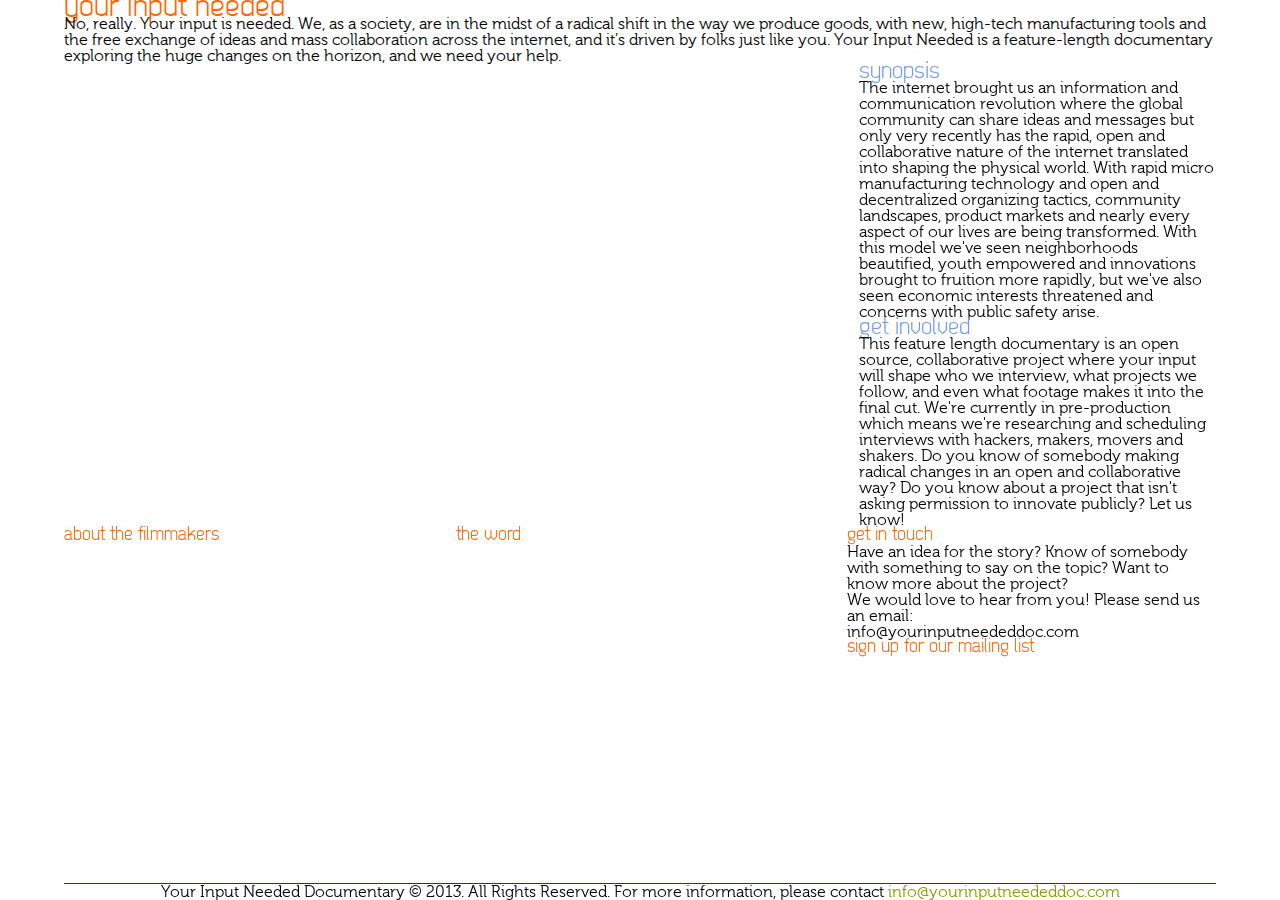
==== index.html @ 737058b0 "- initial commit, structured." ====
<html>
    <head>
        
        <title>Your Input Needed - Documentary Feature Film - The Story of Hackers, Makers, Movers and Shakers</title>
        
        <meta http-equiv="X-UA-Compatible" content="IE=edge" />
        <meta http-equiv="Content-Type" content="text/html; charset=UTF-8" />
        
        <link rel="icon" href="favicon.ico" type="image/x-icon" /> 
        <link rel="shortcut icon" href="favicon.ico" type="image/x-icon" /> 
        
        <link href="yin.css" rel="stylesheet" type="text/css" />
        <!--[if IE]>
            <link href="ie.css" rel="stylesheet" type="text/css" />
        <![endif]-->
        
        <!--[if IE 7]>
            
        <![endif]-->
        
        <!--[if lt IE 7]>
            <script>
                alert("Your web browser does not support features required to display this website. Please try browsing in either Firefox or Google Chrome (both are free)");
            </script>
            <style>
                body {
                    display: none;
                }
            </style>
            <meta http-equiv="REFRESH" content="0;url=http://www.mozilla.com/firefox/">
            </head>
        <![endif]-->
        
        <script src="js/jquery.js" type="text/javascript"></script>
        <script src="js/yin.js" type="text/javascript"></script>
        <script type="text/javascript">
            
        </script>
        
        <script type="text/javascript">
        
        </script>
            
    </head>

    <body>
        
        <div class="header">
            <!-- <img id="logo" src="graphics/logo.png" alt="Your Input Needed Logo" /> -->
            <h1>Your Input Needed</h1>
        </div>
        
        <div class="lead_in">
            No, really. Your input is needed. We, as a society, are in the midst of a radical shift in the way we produce goods,
            with new, high-tech manufacturing tools and the free exchange of ideas and mass collaboration across the internet,
            and it’s driven by folks just like you. Your Input Needed is a feature-length documentary exploring the huge changes
            on the horizon, and we need your help.
        </div>
        
        <div class="row col_container">
            <div class="two-thirds col">
                <iframe src="http://player.vimeo.com/video/64121184?title=0&amp;byline=0&amp;portrait=0&amp;color=ff9900" frameborder="0" webkitAllowFullScreen mozallowfullscreen allowFullScreen></iframe>
            </div>
            
            <div class="third col">
                <div class="synopsis">
                    <h2>Synopsis</h2>
                    <p>
                        The internet brought us an information and communication revolution where the global community can share
                        ideas and messages but only very recently has the rapid, open and collaborative nature of the internet
                        translated into shaping the physical world. With rapid micro manufacturing technology and open and
                        decentralized organizing tactics, community landscapes, product markets and nearly every aspect of our
                        lives are being transformed. With this model we've seen neighborhoods beautified, youth empowered and
                        innovations brought to fruition more rapidly, but we've also seen economic interests threatened and concerns
                        with public safety arise.  
                    </p>
                </div> <!-- end .synopsis -->
                
                <div class="get_involved">
                    <h2>Get Involved</h2>
                    <p>
                        This feature length documentary is an open source, collaborative project where your input will shape who we
                        interview, what projects we follow, and even what footage makes it into the final cut. We're currently in
                        pre-production which means we're researching and scheduling interviews with hackers, makers, movers and
                        shakers. Do you know of somebody making radical changes in an open and collaborative way? Do you know about
                        a project that isn't asking permission to innovate publicly? Let us know!
                    </p>
                </div> <!-- end .get_involved -->
            </div>
        </div> <!-- end .row -->
        
        <div class="row col_container">
            <div class="about col third">
                <h3>About the Filmmakers</h3>
                <p>
                    
                </p>
            </div> <!-- end .about -->
            
            <div class="word col third">
                <h3>The Word</h3>
                
            </div> <!-- end .word -->
            
            <div class="contact col third">
                <h3>Get in Touch</h3>
                <p>Have an idea for the story? Know of somebody with something to say on the topic? Want to know more about the project?</p>
                <p>
                    We would love to hear from you! Please send us an email:<br>
                    <a href="mailto:info@yourinputneededdoc.com?subject=My Input">info@yourinputneededdoc.com</a>
                </p>
                
                <h3>Sign Up for Our Mailing List</h3>
                
            </div> <!-- end .contact -->
        </div> <!-- end .row -->
        
        <div id="footer">
            Your Input Needed Documentary &copy; 2013. All Rights Reserved. For more information, please contact <a href="mailto:info@yourinputneededdoc.com?subject=My Input">info@yourinputneededdoc.com</a>
        </div>
    </body>
    
</html>
---- yin.css ----
/* - - - - - - - - - - - -
Stylesheet by Winston Hoy
Design by Liza Gipsova
Made for Your Input Need

Thanks:
http://fontfabric.com                           : Dekar

Color palette:

Border-image:

contact me for usage
winston@curiousercreative.com
 - - - - - - - - - - - - -*/

/* -------------
  @Font-face styles
--------------- */
@font-face {
	font-family: 'museo';
	src: url('fonts/museo300-regular-webfont.eot');
	src: local('☺'), url('fonts/museo300-regular-webfont.woff') format('woff'), url('fonts/museo300-regular-webfont.ttf') format('truetype'), url('fonts/museo300-regular-webfont.svg#webfontWL3QSvRZ') format('svg');
	font-weight: normal;
	font-style: normal;
}

@font-face {
    font-family: 'Dekar Light';
    src: url('fonts/dekar_light-webfont.eot');
    src: local('☺'), url('fonts/dekar_light-webfont.woff') format('woff'), url('fonts/dekar_light-webfont.ttf') format('truetype'), url('fonts/dekar_light-webfont.svg#webfontL7agkYNW') format('svg');
    font-weight: normal;
    font-style: normal;
}

@font-face {
    font-family: 'Dekar';
    src: url('fonts/dekar-webfont.eot');
    src: local('☺'), url('fonts/dekar-webfont.woff') format('woff'), url('fonts/dekar-webfont.ttf') format('truetype'), url('fonts/dekar-webfont.svg#webfontRtWrwvjK') format('svg');
    font-weight: normal;
    font-style: normal;
}


/* -------------
  Reset styles
--------------- */

body, div, ul, li, p {
	margin: 0;
	padding: 0;
	border: none;
}

h1,h2,h3,h4,h5,h6 {
	margin: 0;
	font-weight: normal;
}

ul {
    list-style: none;
}

ol,
ul {
	-webkit-padding-start: 0;
	-moz-padding-start: 0;
}

hr {
	margin: 0;
	padding: 0;
	border: 0;
}

a {
    border: none;
    color: inherit;
    text-decoration: none;
}

a img {
    border: none;
}

p:first-child {
	margin-top: 0;
}

p:last-child {
	margin-bottom: 0;
}

/* -------------
  Global styles
--------------- */

body {
	margin: 0 auto;
	font: 1em/1em 'museo', sans-serif;
	width: 90%;
}

h1, h2, h3, h4, h5, h6 {
	font-family: 'Dekar';
	text-transform: lowercase;
}

h1 {
	color: #ff6600;
}

h2 {
	color: #709ae8;
}

h3 {
	color: #ff6600;
}

a {
	
}

a:hover {
	
}

strong, b { 
	
}

em, i {
}

strong em,
em strong,
b i,
i b,
strong i,
i strong,
b em,
em b {
	
}

/* Form styles */

label {
	display: none;
}

input,
textarea {
	
}

::-webkit-input-placeholder {
    
}

:-moz-placeholder {
    
}

:-ms-input-placeholder {
    
}

label {
	
}

.col_container,
.col_container > .col_container,
.col-container > .col > .col_container {
	word-spacing: -1em;
	white-space: nowrap;
}

.col_container > * {
	word-spacing: normal;
	white-space: normal;
}

.col_container > .col {
	display: inline-block;
	vertical-align: top;
}

.col + .col {
	margin-left: 3%;
}

.col.third {
	width: 31%;
}

.col.two-thirds {
	width: 66%;
}

.bg {
	position: absolute;
	z-index: -1;
	top: 0;
	left: 0;
	width: 100%;
	height: 100%;
}


.hidden {
	visibility: hidden;
	position: fixed;
	left: -100%;
	top: 0;
	width: 0;
	height: 0;
}

/* -------------
  Main Content styles
--------------- */

iframe {
	width: 100%;
}

/* -------------
  Footer styles
--------------- */
#footer {
    border-top: 1px solid #5E2800;
    text-align: center;
	white-space: nowrap;
	position: fixed;
	bottom: 0;
	left: 5%;
	width: 90%;
}

#footer a {
	color: #8E9900;
}
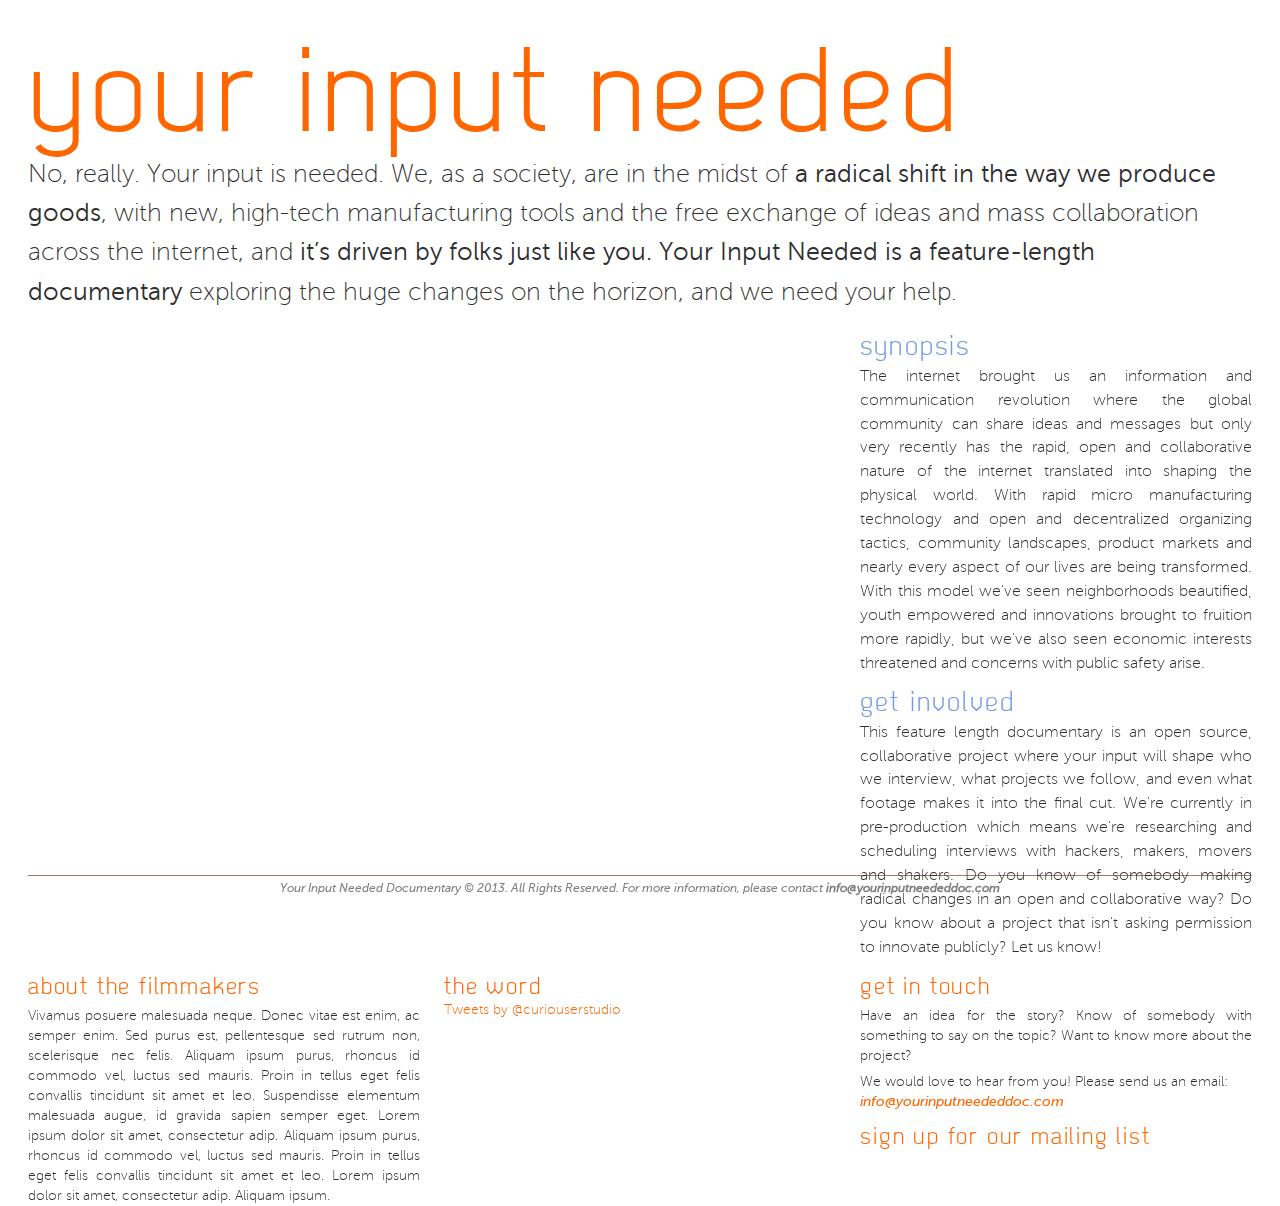
==== commit e1bc3419: "- added webfonts - styled type - added twitter embed" ====
--- a/index.html
+++ b/index.html
@@ -45,21 +45,21 @@
 
     <body>
         
-        <div class="header">
+        <div id="header">
             <!-- <img id="logo" src="graphics/logo.png" alt="Your Input Needed Logo" /> -->
             <h1>Your Input Needed</h1>
         </div>
         
-        <div class="lead_in">
-            No, really. Your input is needed. We, as a society, are in the midst of a radical shift in the way we produce goods,
+        <div id="lead_in">
+            No, really. Your input is needed. We, as a society, are in the midst of <strong>a radical shift in the way we produce goods</strong>,
             with new, high-tech manufacturing tools and the free exchange of ideas and mass collaboration across the internet,
-            and it’s driven by folks just like you. Your Input Needed is a feature-length documentary exploring the huge changes
+            and <strong>it’s driven by folks just like you. Your Input Needed is a feature-length documentary</strong> exploring the huge changes
             on the horizon, and we need your help.
         </div>
         
         <div class="row col_container">
             <div class="two-thirds col">
-                <iframe src="http://player.vimeo.com/video/64121184?title=0&amp;byline=0&amp;portrait=0&amp;color=ff9900" frameborder="0" webkitAllowFullScreen mozallowfullscreen allowFullScreen></iframe>
+                <iframe id="video" src="http://player.vimeo.com/video/58444378?title=0&amp;byline=0&amp;portrait=0&amp;badge=0&amp;color=ff6600"frameborder="0" webkitAllowFullScreen mozallowfullscreen allowFullScreen></iframe>
             </div>
             
             <div class="third col">
@@ -93,24 +93,33 @@
             <div class="about col third">
                 <h3>About the Filmmakers</h3>
                 <p>
-                    
+                    Vivamus posuere malesuada neque. Donec vitae est enim, ac semper enim. Sed purus est, pellentesque sed rutrum non,
+                    scelerisque nec felis. Aliquam ipsum purus, rhoncus id commodo vel, luctus sed mauris. Proin in tellus eget felis
+                    convallis tincidunt sit amet et leo. Suspendisse elementum malesuada augue, id gravida sapien semper eget. Lorem
+                    ipsum dolor sit amet, consectetur adip. Aliquam ipsum purus, rhoncus id commodo vel, luctus sed mauris. Proin in
+                    tellus eget felis convallis tincidunt sit amet et leo. Lorem ipsum dolor sit amet, consectetur adip. Aliquam ipsum.
                 </p>
             </div> <!-- end .about -->
             
             <div class="word col third">
                 <h3>The Word</h3>
-                
+                <a class="twitter-timeline" href="https://twitter.com/curiouserstudio" data-widget-id="336182275706322946" data-chrome="noheader nofooter noborders noscrollbar transparent" data-tweet-limit="2">Tweets by @curiouserstudio</a>
+                <script>!function(d,s,id){var js,fjs=d.getElementsByTagName(s)[0],p=/^http:/.test(d.location)?'http':'https';if(!d.getElementById(id)){js=d.createElement(s);js.id=id;js.src=p+"://platform.twitter.com/widgets.js";fjs.parentNode.insertBefore(js,fjs);}}(document,"script","twitter-wjs");</script>
+
             </div> <!-- end .word -->
             
             <div class="contact col third">
-                <h3>Get in Touch</h3>
-                <p>Have an idea for the story? Know of somebody with something to say on the topic? Want to know more about the project?</p>
-                <p>
-                    We would love to hear from you! Please send us an email:<br>
-                    <a href="mailto:info@yourinputneededdoc.com?subject=My Input">info@yourinputneededdoc.com</a>
-                </p>
-                
-                <h3>Sign Up for Our Mailing List</h3>
+                <div>
+                    <h3>Get in Touch</h3>
+                    <p>Have an idea for the story? Know of somebody with something to say on the topic? Want to know more about the project?</p>
+                    <p>
+                        We would love to hear from you! Please send us an email:<br>
+                        <a href="mailto:info@yourinputneededdoc.com?subject=My Input">info@yourinputneededdoc.com</a>
+                    </p>
+                </div>
+                <div>
+                    <h3>Sign Up for Our Mailing List</h3>
+                </div>
                 
             </div> <!-- end .contact -->
         </div> <!-- end .row -->
--- a/yin.css
+++ b/yin.css
@@ -17,30 +17,66 @@
 /* -------------
   @Font-face styles
 --------------- */
-@font-face {
-	font-family: 'museo';
-	src: url('fonts/museo300-regular-webfont.eot');
-	src: local('☺'), url('fonts/museo300-regular-webfont.woff') format('woff'), url('fonts/museo300-regular-webfont.ttf') format('truetype'), url('fonts/museo300-regular-webfont.svg#webfontWL3QSvRZ') format('svg');
-	font-weight: normal;
-	font-style: normal;
-}
-
-@font-face {
-    font-family: 'Dekar Light';
-    src: url('fonts/dekar_light-webfont.eot');
-    src: local('☺'), url('fonts/dekar_light-webfont.woff') format('woff'), url('fonts/dekar_light-webfont.ttf') format('truetype'), url('fonts/dekar_light-webfont.svg#webfontL7agkYNW') format('svg');
-    font-weight: normal;
-    font-style: normal;
-}
-
-@font-face {
-    font-family: 'Dekar';
+/* Generated by Font Squirrel (http://www.fontsquirrel.com) on May 19, 2013 */
+
+@font-face {
+    font-family: 'dekar';
     src: url('fonts/dekar-webfont.eot');
-    src: local('☺'), url('fonts/dekar-webfont.woff') format('woff'), url('fonts/dekar-webfont.ttf') format('truetype'), url('fonts/dekar-webfont.svg#webfontRtWrwvjK') format('svg');
-    font-weight: normal;
-    font-style: normal;
-}
-
+    src: url('fonts/dekar-webfont.eot?#iefix') format('embedded-opentype'),
+         url('fonts/dekar-webfont.woff') format('woff'),
+         url('fonts/dekar-webfont.ttf') format('truetype'),
+         url('fonts/dekar-webfont.svg#dekarregular') format('svg');
+    font-weight: normal;
+    font-style: normal;
+}
+
+@font-face {
+    font-family: 'museo_sans100';
+    src: url('fonts/exljbris_-_museosans-100-webfont.eot');
+    src: url('fonts/exljbris_-_museosans-100-webfont.eot?#iefix') format('embedded-opentype'),
+         url('fonts/exljbris_-_museosans-100-webfont.woff') format('woff'),
+         url('fonts/exljbris_-_museosans-100-webfont.ttf') format('truetype'),
+         url('fonts/exljbris_-_museosans-100-webfont.svg#museo_sans100') format('svg');
+    font-weight: normal;
+    font-style: normal;
+
+}
+
+@font-face {
+    font-family: 'museo_sans100_italic';
+    src: url('fonts/exljbris_-_museosans-100italic-webfont.eot');
+    src: url('fonts/exljbris_-_museosans-100italic-webfont.eot?#iefix') format('embedded-opentype'),
+         url('fonts/exljbris_-_museosans-100italic-webfont.woff') format('woff'),
+         url('fonts/exljbris_-_museosans-100italic-webfont.ttf') format('truetype'),
+         url('fonts/exljbris_-_museosans-100italic-webfont.svg#museo_sans100_italic') format('svg');
+    font-weight: normal;
+    font-style: normal;
+
+}
+
+@font-face {
+    font-family: 'museo_sans300';
+    src: url('fonts/museosans_300-webfont.eot');
+    src: url('fonts/museosans_300-webfont.eot?#iefix') format('embedded-opentype'),
+         url('fonts/museosans_300-webfont.woff') format('woff'),
+         url('fonts/museosans_300-webfont.ttf') format('truetype'),
+         url('fonts/museosans_300-webfont.svg#museo_sans300') format('svg');
+    font-weight: normal;
+    font-style: normal;
+
+}
+
+@font-face {
+    font-family: 'museo_sans500_italic';
+    src: url('fonts/museosans_500_italic-webfont.eot');
+    src: url('fonts/museosans_500_italic-webfont.eot?#iefix') format('embedded-opentype'),
+         url('fonts/museosans_500_italic-webfont.woff') format('woff'),
+         url('fonts/museosans_500_italic-webfont.ttf') format('truetype'),
+         url('fonts/museosans_500_italic-webfont.svg#museo_sans500_italic') format('svg');
+    font-weight: normal;
+    font-style: normal;
+
+}
 
 /* -------------
   Reset styles
@@ -91,35 +127,54 @@
 	margin-bottom: 0;
 }
 
+strong, b {
+	font-weight: normal;
+}
+
+em, i {
+	font-style: normal;
+}
+
 /* -------------
   Global styles
 --------------- */
 
 body {
-	margin: 0 auto;
-	font: 1em/1em 'museo', sans-serif;
-	width: 90%;
+	margin: 35px 0 0 2.1875%;
+	font: 14px/1.43em 'museo_sans100', sans-serif;
+	width: 95.625%;
+	color: #2e2e2e;
 }
 
 h1, h2, h3, h4, h5, h6 {
-	font-family: 'Dekar';
+	font-family: 'dekar';
 	text-transform: lowercase;
 }
 
 h1 {
+	font-size: 8.57em;
+	line-height: 1em;
+	letter-spacing: 0.05em;
 	color: #ff6600;
 }
 
 h2 {
 	color: #709ae8;
+	font-size: 2em;
+	line-height: 0.86em;
+	letter-spacing: 0.075em;
+	margin: -0.1em 0 0.2em;
 }
 
 h3 {
 	color: #ff6600;
+	font-size: 1.71em;
+	line-height: 1em;
+	letter-spacing: 0.075em;
 }
 
 a {
-	
+	color: #ff6600;
 }
 
 a:hover {
@@ -144,6 +199,11 @@
 	
 }
 
+p {
+	text-align: justify;
+	margin-top: 0.43em;
+}
+
 /* Form styles */
 
 label {
@@ -189,15 +249,19 @@
 }
 
 .col + .col {
-	margin-left: 3%;
+	margin-left: 2%;
 }
 
 .col.third {
-	width: 31%;
+	width: 32%;
 }
 
 .col.two-thirds {
 	width: 66%;
+}
+
+.row + .row {
+	margin-top: 1.14em;
 }
 
 .bg {
@@ -222,9 +286,42 @@
 /* -------------
   Main Content styles
 --------------- */
-
-iframe {
+#header h1 {
+	margin-bottom: 0em;
+}
+
+#lead_in {
+	font-size: 1.82em;
+	line-height: 1.54em;
+	margin-bottom: 1em;
+}
+
+#lead_in strong {
+	font-family: 'museo_sans300';
+}
+
+#video {
 	width: 100%;
+	height: 552px;
+}
+
+.synopsis {
+	margin-bottom: 1.25em;
+}
+
+.synopsis p,
+.get_involved p {
+	font-size: 1.14em;
+	line-height: 1.5em;
+	margin-top: 0.375em;
+}
+
+.contact a {
+	font-family: 'museo_sans500_italic', sans-serif;
+}
+
+.contact div + div {
+	margin-top: 1em;
 }
 
 /* -------------
@@ -236,10 +333,13 @@
 	white-space: nowrap;
 	position: fixed;
 	bottom: 0;
-	left: 5%;
-	width: 90%;
+	left: 2.1875%;
+	width: 95.625%;
+	font: 0.86em/2em 'museo_sans500_italic', sans-serif;
+	opacity: 0.6;
 }
 
 #footer a {
-	color: #8E9900;
+	font-weight: bold;
+	color: #2e2e2e;
 }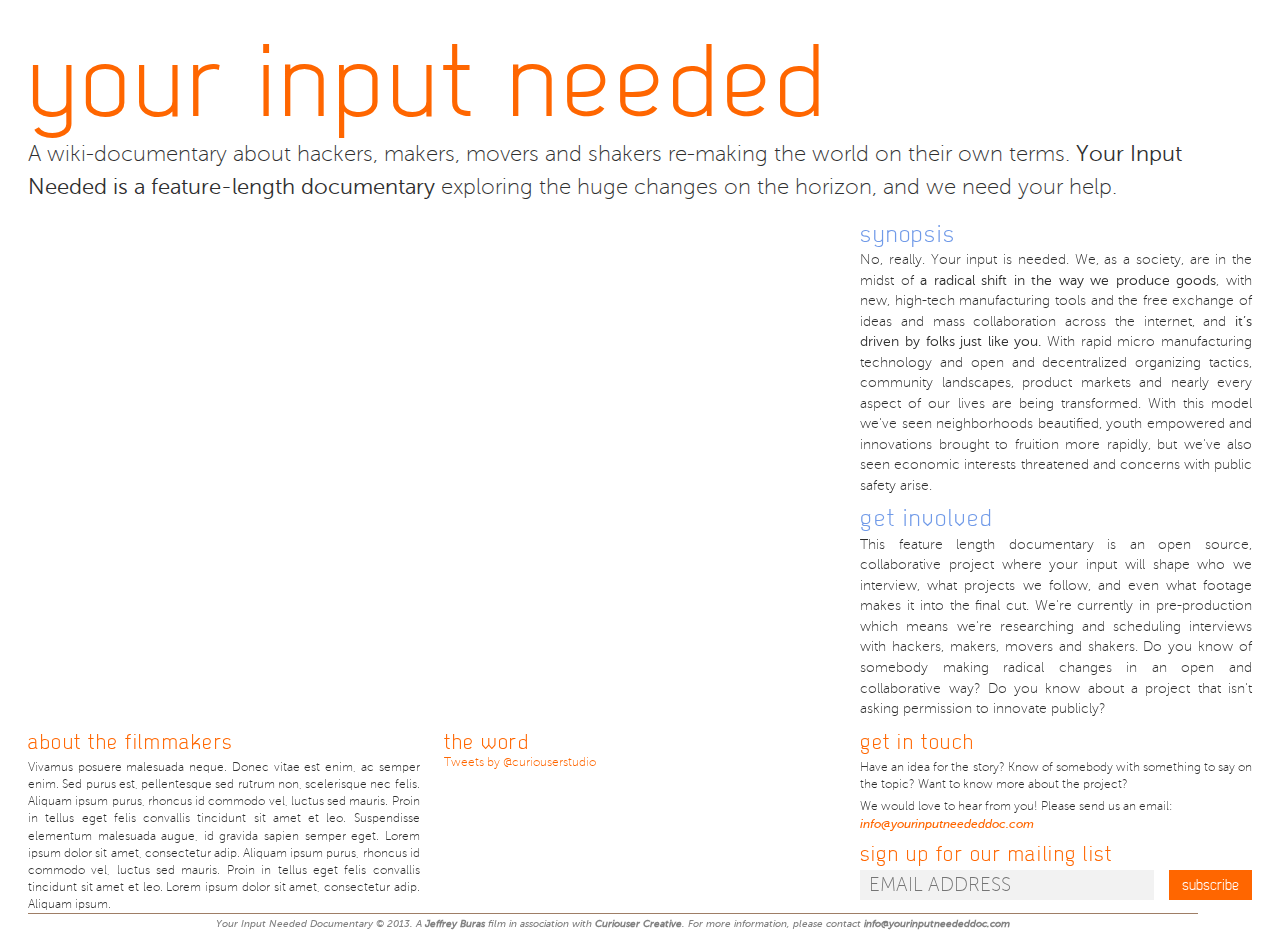
==== commit b926e002: "- mailchimp email address form added - copy revised" ====
--- a/index.html
+++ b/index.html
@@ -51,28 +51,26 @@
         </div>
         
         <div id="lead_in">
-            No, really. Your input is needed. We, as a society, are in the midst of <strong>a radical shift in the way we produce goods</strong>,
-            with new, high-tech manufacturing tools and the free exchange of ideas and mass collaboration across the internet,
-            and <strong>it’s driven by folks just like you. Your Input Needed is a feature-length documentary</strong> exploring the huge changes
+            A wiki-documentary about hackers, makers, movers and shakers re-making the world on their own terms. <strong>Your Input Needed is a feature-length documentary</strong> exploring the huge changes
             on the horizon, and we need your help.
         </div>
         
         <div class="row col_container">
             <div class="two-thirds col">
-                <iframe id="video" src="http://player.vimeo.com/video/58444378?title=0&amp;byline=0&amp;portrait=0&amp;badge=0&amp;color=ff6600"frameborder="0" webkitAllowFullScreen mozallowfullscreen allowFullScreen></iframe>
+                <iframe id="video" src="http://www.youtube.com/embed/yxZPdQvkU-A?rel=0" frameborder="0" allowfullscreen></iframe>
             </div>
             
             <div class="third col">
                 <div class="synopsis">
                     <h2>Synopsis</h2>
                     <p>
-                        The internet brought us an information and communication revolution where the global community can share
-                        ideas and messages but only very recently has the rapid, open and collaborative nature of the internet
-                        translated into shaping the physical world. With rapid micro manufacturing technology and open and
+                        No, really. Your input is needed. We, as a society, are in the midst of <strong>a radical shift in the way we produce goods</strong>,
+                        with new, high-tech manufacturing tools and the free exchange of ideas and mass collaboration across the internet,
+                        and <strong>it’s driven by folks just like you.</strong> With rapid micro manufacturing technology and open and
                         decentralized organizing tactics, community landscapes, product markets and nearly every aspect of our
                         lives are being transformed. With this model we've seen neighborhoods beautified, youth empowered and
                         innovations brought to fruition more rapidly, but we've also seen economic interests threatened and concerns
-                        with public safety arise.  
+                        with public safety arise.
                     </p>
                 </div> <!-- end .synopsis -->
                 
@@ -83,7 +81,7 @@
                         interview, what projects we follow, and even what footage makes it into the final cut. We're currently in
                         pre-production which means we're researching and scheduling interviews with hackers, makers, movers and
                         shakers. Do you know of somebody making radical changes in an open and collaborative way? Do you know about
-                        a project that isn't asking permission to innovate publicly? Let us know!
+                        a project that isn't asking permission to innovate publicly?
                     </p>
                 </div> <!-- end .get_involved -->
             </div>
@@ -119,13 +117,22 @@
                 </div>
                 <div>
                     <h3>Sign Up for Our Mailing List</h3>
+                    <!-- Begin MailChimp Signup Form -->
+                    <div id="mc_embed_signup">
+                        <form action="http://yourinputneededdoc.us7.list-manage.com/subscribe/post?u=baf57534aa6a4c95b1f096bee&amp;id=2ee7a448f1" method="post" id="mc-embedded-subscribe-form" name="mc-embedded-subscribe-form" class="validate" target="_blank" novalidate>
+                            <input placeholder="EMAIL ADDRESS" type="email" value="" name="EMAIL" class="required email" id="mce-EMAIL">
+                            <input type="submit" value="Subscribe" name="subscribe" id="mc-embedded-subscribe" class="button">
+                        </form>
+                    </div>
+                    
+                    <!--End mc_embed_signup-->
                 </div>
                 
             </div> <!-- end .contact -->
         </div> <!-- end .row -->
         
         <div id="footer">
-            Your Input Needed Documentary &copy; 2013. All Rights Reserved. For more information, please contact <a href="mailto:info@yourinputneededdoc.com?subject=My Input">info@yourinputneededdoc.com</a>
+            Your Input Needed Documentary &copy; 2013. A <a href="http://jeffreyburas.com">Jeffrey Buras</a> film in association with <a href="http://curiousercreative.com">Curiouser Creative</a>. For more information, please contact <a href="mailto:info@yourinputneededdoc.com?subject=My Input">info@yourinputneededdoc.com</a>
         </div>
     </body>
     
--- a/yin.css
+++ b/yin.css
@@ -140,10 +140,11 @@
 --------------- */
 
 body {
-	margin: 35px 0 0 2.1875%;
+	margin: 35px auto 0;
 	font: 14px/1.43em 'museo_sans100', sans-serif;
 	width: 95.625%;
 	color: #2e2e2e;
+	position: relative;
 }
 
 h1, h2, h3, h4, h5, h6 {
@@ -182,7 +183,7 @@
 }
 
 strong, b { 
-	
+	font-family: 'museo_sans300';
 }
 
 em, i {
@@ -206,25 +207,54 @@
 
 /* Form styles */
 
+form {
+	height: 2.5em;
+	margin-top: 0.43em;
+}
+
 label {
 	display: none;
 }
 
 input,
 textarea {
-	
+	height: 100%;
+	box-sizing: border-box;
+	-moz-box-sizing: border-box;
+	-webkit-box-sizing: border-box;
+}
+
+input[type=text],
+input[type=email] {
+	padding: 0.22em 0.45em;
+    width: 75%;
+	font: 1.57em/1em 'museo_sans100', sans-serif;
+	color: #709ae8;
+	border: none;
+	background: #f2f2f2;
+}
+
+input[type=submit] {
+	font: 1.29em/1em 'dekar', sans-serif;
+	color: white;
+	background: #ff6600;
+	border: none;
+	padding: 0.44em 0.833em;
+	float: right;
+	text-transform: lowercase;
+	cursor: pointer;
 }
 
 ::-webkit-input-placeholder {
-    
+    text-transform: uppercase;
 }
 
 :-moz-placeholder {
-    
+    text-transform: uppercase;
 }
 
 :-ms-input-placeholder {
-    
+    text-transform: uppercase;
 }
 
 label {
@@ -296,10 +326,6 @@
 	margin-bottom: 1em;
 }
 
-#lead_in strong {
-	font-family: 'museo_sans300';
-}
-
 #video {
 	width: 100%;
 	height: 552px;
@@ -314,6 +340,10 @@
 	font-size: 1.14em;
 	line-height: 1.5em;
 	margin-top: 0.375em;
+}
+
+.word iframe {
+	width: 100%;
 }
 
 .contact a {
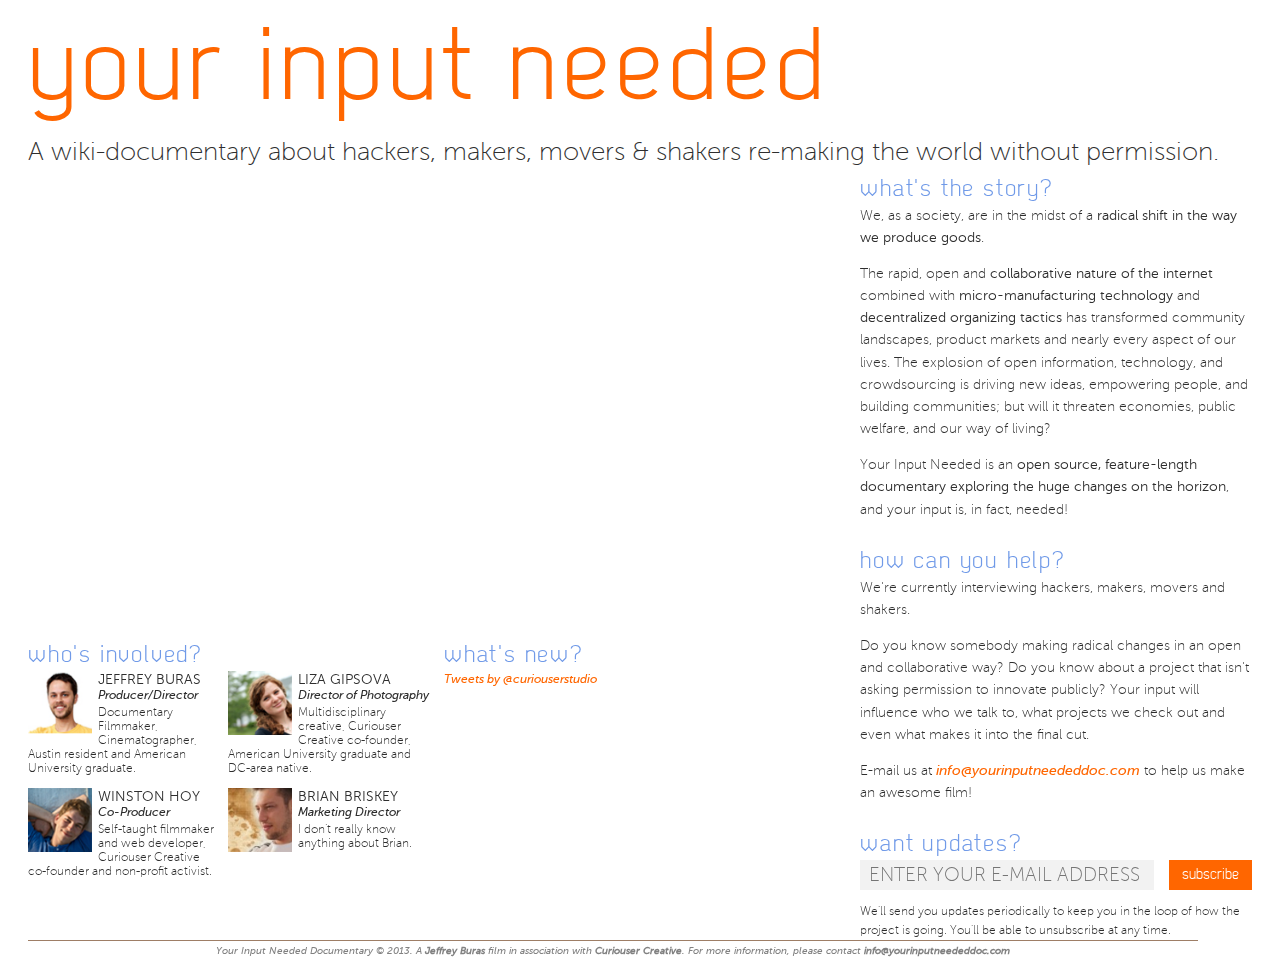
==== commit 2a12c169: "crew bios and updated copy" ====
--- a/index.html
+++ b/index.html
@@ -51,85 +51,108 @@
         </div>
         
         <div id="lead_in">
-            A wiki-documentary about hackers, makers, movers and shakers re-making the world on their own terms. <strong>Your Input Needed is a feature-length documentary</strong> exploring the huge changes
-            on the horizon, and we need your help.
+            A wiki-documentary about hackers, makers, movers &amp; shakers re-making the world without permission.
         </div>
         
-        <div class="row col_container">
-            <div class="two-thirds col">
+        <div class="col_container">
+            <div class="two-thirds col left">
                 <iframe id="video" src="http://www.youtube.com/embed/yxZPdQvkU-A?rel=0" frameborder="0" allowfullscreen></iframe>
-            </div>
+                <div class="col_container">
+                    <div class="crew half col">
+                        <h2>Who's involved?</h2>
+                        <div class="col_container">
+                            <div class="profile col half">
+                                <img src="/graphics/jeffrey.jpg" alt="Jeffrey Buras, Your Input Needed Director" />
+                                <h4>Jeffrey Buras</h4>
+                                <h5>Producer/Director</h5>
+                                <p>
+                                    Documentary Filmmaker, Cinematographer, Austin resident and American University graduate.
+                                </p>
+                            </div> <!-- end .profile -->
+                            
+                            <div class="profile col half">
+                                <img src="/graphics/liza.jpg" alt="Liza Gipsova, Your Input Needed Director of Photography" />
+                                <h4>Liza Gipsova</h4>
+                                <h5>Director of Photography</h5>
+                                <p>
+                                    Multidisciplinary creative, Curiouser Creative co-founder, American University graduate and DC-area native.
+                                </p>
+                            </div> <!-- end .profile -->
+                        </div> <!-- end .col_container -->
+                        
+                        <div class="col_container">
+                            <div class="profile col half">
+                                <img src="/graphics/winston.jpg" alt="Winston Hoy, Your Input Needed Co-Producer" />
+                                <h4>Winston Hoy</h4>
+                                <h5>Co-Producer</h5>
+                                <p>
+                                    Self-taught filmmaker and web developer, Curiouser Creative co-founder and non-profit activist.
+                                </p>
+                            </div> <!-- end .profile -->
+                            
+                            <div class="profile col half">
+                                <img src="/graphics/brian.jpg" alt="Brian Briskey, Your Input Needed Marketing Director" />
+                                <h4>Brian Briskey</h4>
+                                <h5>Marketing Director</h5>
+                                <p>
+                                    I don’t really know anything about Brian.
+                                </p>
+                            </div> <!-- end .profile -->
+                        </div> <!-- end .col_container -->
+                    </div> <!-- end .crew -->
+                    
+                    <div class="twitter half col">
+                        <h2>What's New?</h2>
+                        <a class="twitter-timeline" href="https://twitter.com/curiouserstudio" data-widget-id="336182275706322946" data-chrome="noheader nofooter noborders noscrollbar transparent" data-tweet-limit="2">Tweets by @curiouserstudio</a>
+                        <script>!function(d,s,id){var js,fjs=d.getElementsByTagName(s)[0],p=/^http:/.test(d.location)?'http':'https';if(!d.getElementById(id)){js=d.createElement(s);js.id=id;js.src=p+"://platform.twitter.com/widgets.js";fjs.parentNode.insertBefore(js,fjs);}}(document,"script","twitter-wjs");</script>
+                    </div> <!-- end .twitter -->
+                </div> <!-- end .col-container -->
+            </div> <!-- end .two-thirds -->
             
-            <div class="third col">
+            <div class="third col right">
                 <div class="synopsis">
-                    <h2>Synopsis</h2>
+                    <h2>What's the Story?</h2>
+                    <p>We, as a society, are in the midst of a <strong>radical shift in the way we produce goods</strong>.</p>
                     <p>
-                        No, really. Your input is needed. We, as a society, are in the midst of <strong>a radical shift in the way we produce goods</strong>,
-                        with new, high-tech manufacturing tools and the free exchange of ideas and mass collaboration across the internet,
-                        and <strong>it’s driven by folks just like you.</strong> With rapid micro manufacturing technology and open and
-                        decentralized organizing tactics, community landscapes, product markets and nearly every aspect of our
-                        lives are being transformed. With this model we've seen neighborhoods beautified, youth empowered and
-                        innovations brought to fruition more rapidly, but we've also seen economic interests threatened and concerns
-                        with public safety arise.
+                        The rapid, open and <strong>collaborative nature of the internet</strong> combined with <strong>micro-manufacturing technology</strong>
+                        and <strong>decentralized organizing tactics</strong> has transformed community landscapes, product markets and nearly
+                        every aspect of our lives. The explosion of open information, technology, and crowdsourcing is driving new ideas, empowering people, and
+                        building communities; but will it threaten economies, public welfare, and our way of living?
+                    </p>
+                    <p>
+                        Your Input Needed is an <strong>open source, feature-length documentary exploring the huge changes on the horizon</strong>, and your input is, in fact, needed!
                     </p>
                 </div> <!-- end .synopsis -->
                 
                 <div class="get_involved">
-                    <h2>Get Involved</h2>
+                    <h2>How Can You Help?</h2>
+                    <p>We're currently interviewing hackers, makers, movers and shakers.</p>
                     <p>
-                        This feature length documentary is an open source, collaborative project where your input will shape who we
-                        interview, what projects we follow, and even what footage makes it into the final cut. We're currently in
-                        pre-production which means we're researching and scheduling interviews with hackers, makers, movers and
-                        shakers. Do you know of somebody making radical changes in an open and collaborative way? Do you know about
-                        a project that isn't asking permission to innovate publicly?
+                        Do you know somebody making radical changes in an open and collaborative way? Do you know about a project that isn't asking
+                        permission to innovate publicly? Your input will influence who we talk to, what projects we check out and even what makes it
+                        into the final cut.
+                    </p>
+                    <p>
+                        E-mail us at <a href="mailto:info@yourinputneededdoc.com?subject=My Input">info@yourinputneededdoc.com</a> to help us make an awesome film!
                     </p>
                 </div> <!-- end .get_involved -->
-            </div>
-        </div> <!-- end .row -->
-        
-        <div class="row col_container">
-            <div class="about col third">
-                <h3>About the Filmmakers</h3>
-                <p>
-                    Vivamus posuere malesuada neque. Donec vitae est enim, ac semper enim. Sed purus est, pellentesque sed rutrum non,
-                    scelerisque nec felis. Aliquam ipsum purus, rhoncus id commodo vel, luctus sed mauris. Proin in tellus eget felis
-                    convallis tincidunt sit amet et leo. Suspendisse elementum malesuada augue, id gravida sapien semper eget. Lorem
-                    ipsum dolor sit amet, consectetur adip. Aliquam ipsum purus, rhoncus id commodo vel, luctus sed mauris. Proin in
-                    tellus eget felis convallis tincidunt sit amet et leo. Lorem ipsum dolor sit amet, consectetur adip. Aliquam ipsum.
-                </p>
-            </div> <!-- end .about -->
-            
-            <div class="word col third">
-                <h3>The Word</h3>
-                <a class="twitter-timeline" href="https://twitter.com/curiouserstudio" data-widget-id="336182275706322946" data-chrome="noheader nofooter noborders noscrollbar transparent" data-tweet-limit="2">Tweets by @curiouserstudio</a>
-                <script>!function(d,s,id){var js,fjs=d.getElementsByTagName(s)[0],p=/^http:/.test(d.location)?'http':'https';if(!d.getElementById(id)){js=d.createElement(s);js.id=id;js.src=p+"://platform.twitter.com/widgets.js";fjs.parentNode.insertBefore(js,fjs);}}(document,"script","twitter-wjs");</script>
-
-            </div> <!-- end .word -->
-            
-            <div class="contact col third">
-                <div>
-                    <h3>Get in Touch</h3>
-                    <p>Have an idea for the story? Know of somebody with something to say on the topic? Want to know more about the project?</p>
-                    <p>
-                        We would love to hear from you! Please send us an email:<br>
-                        <a href="mailto:info@yourinputneededdoc.com?subject=My Input">info@yourinputneededdoc.com</a>
-                    </p>
-                </div>
-                <div>
-                    <h3>Sign Up for Our Mailing List</h3>
+                
+                <div class="updates">
+                    <h2>Want Updates?</h2>
                     <!-- Begin MailChimp Signup Form -->
                     <div id="mc_embed_signup">
                         <form action="http://yourinputneededdoc.us7.list-manage.com/subscribe/post?u=baf57534aa6a4c95b1f096bee&amp;id=2ee7a448f1" method="post" id="mc-embedded-subscribe-form" name="mc-embedded-subscribe-form" class="validate" target="_blank" novalidate>
-                            <input placeholder="EMAIL ADDRESS" type="email" value="" name="EMAIL" class="required email" id="mce-EMAIL">
+                            <input placeholder="ENTER YOUR E-MAIL ADDRESS" type="email" value="" name="EMAIL" class="required email" id="mce-EMAIL">
                             <input type="submit" value="Subscribe" name="subscribe" id="mc-embedded-subscribe" class="button">
                         </form>
                     </div>
-                    
                     <!--End mc_embed_signup-->
-                </div>
-                
-            </div> <!-- end .contact -->
-        </div> <!-- end .row -->
+                    <p>
+                        We'll send you updates periodically to keep you in the loop of how the project is going. You'll be able to unsubscribe at any time.
+                    </p>
+                </div> <!-- end .updates -->
+            </div> <!-- end .third -->
+        </div> <!-- end .col_container -->
         
         <div id="footer">
             Your Input Needed Documentary &copy; 2013. A <a href="http://jeffreyburas.com">Jeffrey Buras</a> film in association with <a href="http://curiousercreative.com">Curiouser Creative</a>. For more information, please contact <a href="mailto:info@yourinputneededdoc.com?subject=My Input">info@yourinputneededdoc.com</a>
--- a/yin.css
+++ b/yin.css
@@ -140,14 +140,14 @@
 --------------- */
 
 body {
-	margin: 35px auto 0;
+	margin: 1.5em auto 0;
 	font: 14px/1.43em 'museo_sans100', sans-serif;
 	width: 95.625%;
 	color: #2e2e2e;
 	position: relative;
 }
 
-h1, h2, h3, h4, h5, h6 {
+h1, h2, h3 {
 	font-family: 'dekar';
 	text-transform: lowercase;
 }
@@ -164,7 +164,7 @@
 	font-size: 2em;
 	line-height: 0.86em;
 	letter-spacing: 0.075em;
-	margin: -0.1em 0 0.2em;
+	margin: 0 0 0.2em;
 }
 
 h3 {
@@ -174,7 +174,18 @@
 	letter-spacing: 0.075em;
 }
 
+h4 {
+	font: 1.14em/1.25em 'museo_sans300', sans-serif;
+	text-transform: uppercase;
+}
+
+h5 {
+	font: 1em/1.167em 'museo_sans500_italic', sans-serif;
+	white-space: nowrap;
+}
+
 a {
+	font-family: 'museo_sans500_italic', sans-serif;
 	color: #ff6600;
 }
 
@@ -201,7 +212,6 @@
 }
 
 p {
-	text-align: justify;
 	margin-top: 0.43em;
 }
 
@@ -229,7 +239,7 @@
 	padding: 0.22em 0.45em;
     width: 75%;
 	font: 1.57em/1em 'museo_sans100', sans-serif;
-	color: #709ae8;
+	color: #ff6600;
 	border: none;
 	background: #f2f2f2;
 }
@@ -239,7 +249,7 @@
 	color: white;
 	background: #ff6600;
 	border: none;
-	padding: 0.44em 0.833em;
+	padding: 0 0.833em;
 	float: right;
 	text-transform: lowercase;
 	cursor: pointer;
@@ -290,8 +300,12 @@
 	width: 66%;
 }
 
-.row + .row {
-	margin-top: 1.14em;
+.col.half {
+	width: 48.5%;
+}
+
+.half + .half {
+	margin-left: 3%;
 }
 
 .bg {
@@ -316,34 +330,69 @@
 /* -------------
   Main Content styles
 --------------- */
-#header h1 {
-	margin-bottom: 0em;
+#header {
+    margin-bottom: 1em;
 }
 
 #lead_in {
-	font-size: 1.82em;
+	font-size: 2.14em;
 	line-height: 1.54em;
-	margin-bottom: 1em;
+	margin-bottom: 0.25em;
 }
 
 #video {
 	width: 100%;
 	height: 552px;
-}
-
-.synopsis {
-	margin-bottom: 1.25em;
-}
-
-.synopsis p,
-.get_involved p {
+	margin-bottom: 1em;
+}
+
+.right div + div {
+	margin-top: 2.5em;
+}
+
+.right p {
 	font-size: 1.14em;
-	line-height: 1.5em;
+	line-height: 1.625em;
+}
+
+.right p + p {
+	margin-top: 1em;
+}
+
+.right h2 + p {
 	margin-top: 0.375em;
 }
 
-.word iframe {
+.crew .col.half {
+    margin: 0;
+    width: 49%;
+}
+
+.crew .col.half + .half {
+    margin-left: 2%;
+}
+
+.crew .col_container + .col_container {
+    margin-top: 1em;
+}
+
+.profile img {
+	float: left;
+	margin-right: 0.5em;
+	max-width: 33.33%;
+}
+
+.profile p {
+	line-height: 1.167em;
+	margin-top: 0.33em;
+}
+
+.twitter iframe {
 	width: 100%;
+}
+
+.updates p {
+    font-size: 1em;
 }
 
 .contact a {
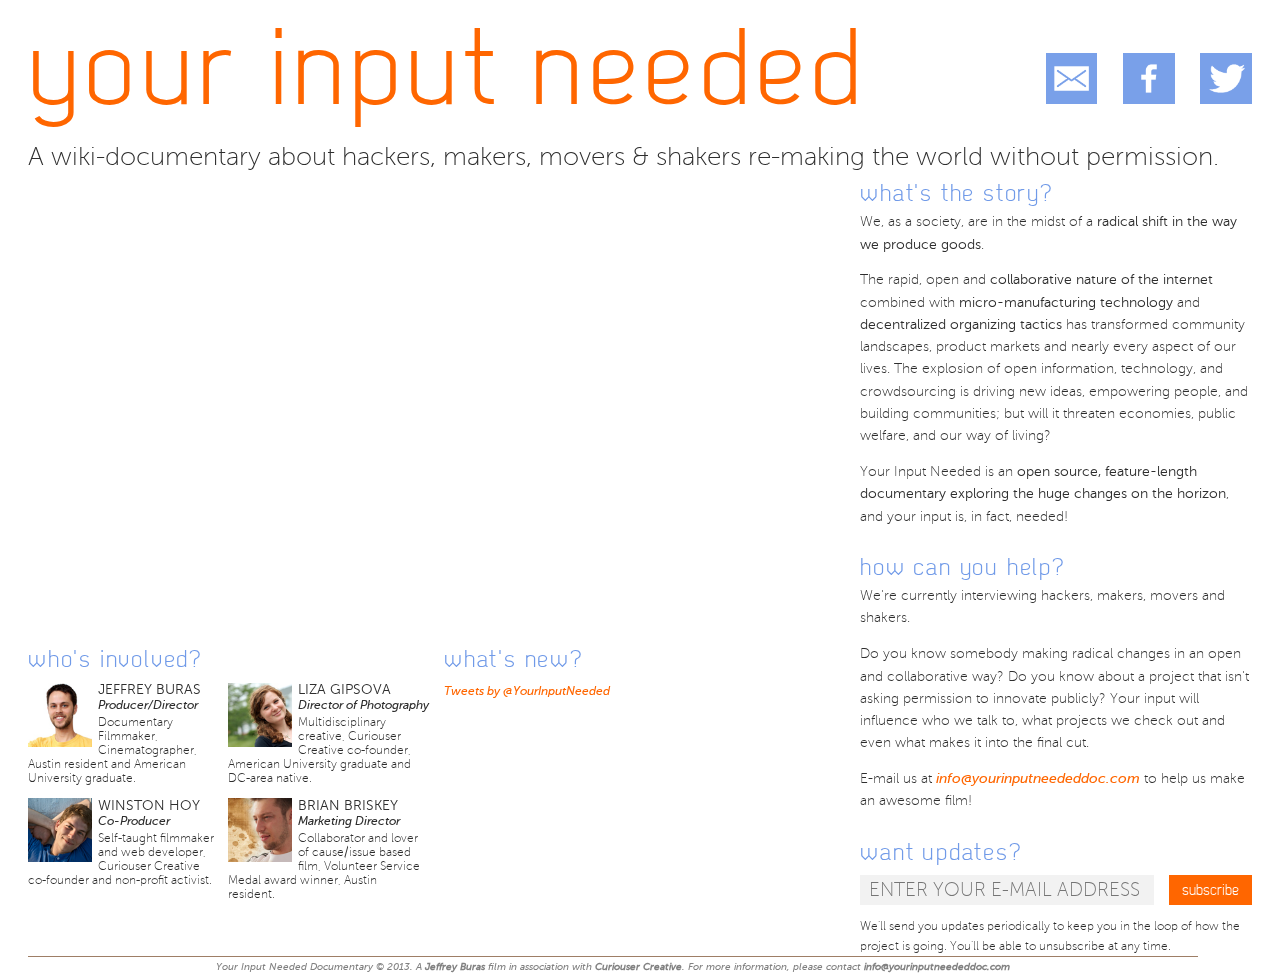
==== commit d01570ca: "- new graphics - working on responsive" ====
--- a/index.html
+++ b/index.html
@@ -46,13 +46,23 @@
     <body>
         
         <div id="header">
-            <!-- <img id="logo" src="graphics/logo.png" alt="Your Input Needed Logo" /> -->
             <h1>Your Input Needed</h1>
-        </div>
-        
-        <div id="lead_in">
-            A wiki-documentary about hackers, makers, movers &amp; shakers re-making the world without permission.
-        </div>
+            <div id="social_buttons">
+                <!-- AddThis Button BEGIN 
+                <div class="addthis_toolbox addthis_default_style">
+                    <a class="addthis_counter addthis_pill_style"><img src="/graphics/yin_share.png" alt="Share Your Input Needed Documentary Film" /></a>
+                </div>
+                <script type="text/javascript" src="//s7.addthis.com/js/300/addthis_widget.js#pubid=xa-51a3c89114e54357"></script>
+                AddThis Button END -->
+                <a href="http://twitter.com/yourinputneeded"><img src="/graphics/yin_twitter.png" alt="Share Your Input Needed Documentary Film via Twitter" /></a>
+                <a href="http://www.facebook.com/YourInputNeeded"><img src="/graphics/yin_fb.png" alt="Share Your Input Needed Documentary Film via Facebook" /></a>
+                <a href="mailto:info@yourinputneededdoc.com?subject=Here's my input!"><img src="/graphics/yin_email.png" alt="Share Your Input Needed Documentary Film via email" /></a>
+            </div> <!-- end #social_buttons -->
+            
+            <div id="lead_in">
+                A wiki-documentary about hackers, makers, movers &amp; shakers re-making the world without permission.
+            </div>
+        </div> <!-- end #header -->
         
         <div class="col_container">
             <div class="two-thirds col left">
@@ -95,7 +105,7 @@
                                 <h4>Brian Briskey</h4>
                                 <h5>Marketing Director</h5>
                                 <p>
-                                    I don’t really know anything about Brian.
+                                    Collaborator and lover of cause/issue based film, Volunteer Service Medal award winner, Austin resident.
                                 </p>
                             </div> <!-- end .profile -->
                         </div> <!-- end .col_container -->
@@ -103,7 +113,7 @@
                     
                     <div class="twitter half col">
                         <h2>What's New?</h2>
-                        <a class="twitter-timeline" href="https://twitter.com/curiouserstudio" data-widget-id="336182275706322946" data-chrome="noheader nofooter noborders noscrollbar transparent" data-tweet-limit="2">Tweets by @curiouserstudio</a>
+                        <a class="twitter-timeline"  href="https://twitter.com/YourInputNeeded"  data-widget-id="339116407449063425" data-chrome="noheader nofooter noborders noscrollbar transparent" data-tweet-limit="2">Tweets by @YourInputNeeded</a>
                         <script>!function(d,s,id){var js,fjs=d.getElementsByTagName(s)[0],p=/^http:/.test(d.location)?'http':'https';if(!d.getElementById(id)){js=d.createElement(s);js.id=id;js.src=p+"://platform.twitter.com/widgets.js";fjs.parentNode.insertBefore(js,fjs);}}(document,"script","twitter-wjs");</script>
                     </div> <!-- end .twitter -->
                 </div> <!-- end .col-container -->
@@ -133,7 +143,7 @@
                         into the final cut.
                     </p>
                     <p>
-                        E-mail us at <a href="mailto:info@yourinputneededdoc.com?subject=My Input">info@yourinputneededdoc.com</a> to help us make an awesome film!
+                        E-mail us at <a href="mailto:info@yourinputneededdoc.com?subject=Here's my input!">info@yourinputneededdoc.com</a> to help us make an awesome film!
                     </p>
                 </div> <!-- end .get_involved -->
                 
@@ -155,7 +165,7 @@
         </div> <!-- end .col_container -->
         
         <div id="footer">
-            Your Input Needed Documentary &copy; 2013. A <a href="http://jeffreyburas.com">Jeffrey Buras</a> film in association with <a href="http://curiousercreative.com">Curiouser Creative</a>. For more information, please contact <a href="mailto:info@yourinputneededdoc.com?subject=My Input">info@yourinputneededdoc.com</a>
+            Your Input Needed Documentary &copy; 2013. A <a href="http://jeffreyburas.com">Jeffrey Buras</a> film in association with <a href="http://curiousercreative.com">Curiouser Creative</a>. For more information, please contact <a href="mailto:info@yourinputneededdoc.com?subject=Here's my input!">info@yourinputneededdoc.com</a>
         </div>
     </body>
     
--- a/yin.css
+++ b/yin.css
@@ -153,7 +153,7 @@
 }
 
 h1 {
-	font-size: 8.57em;
+	font-size: 9em;
 	line-height: 1em;
 	letter-spacing: 0.05em;
 	color: #ff6600;
@@ -164,7 +164,7 @@
 	font-size: 2em;
 	line-height: 0.86em;
 	letter-spacing: 0.075em;
-	margin: 0 0 0.2em;
+	margin: 0 0 0.5em;
 }
 
 h3 {
@@ -177,6 +177,7 @@
 h4 {
 	font: 1.14em/1.25em 'museo_sans300', sans-serif;
 	text-transform: uppercase;
+	margin-top: -0.125em;
 }
 
 h5 {
@@ -331,7 +332,36 @@
   Main Content styles
 --------------- */
 #header {
-    margin-bottom: 1em;
+	position: relative;
+}
+
+#header h1 {
+    margin-bottom: 0.11em;
+	display: inline-block;
+}
+
+#social_buttons {
+	padding-top: 2.9em;
+	float: right;
+}
+
+#social_buttons > * {
+	display: block;
+	margin-left: 2.14em;
+	width: 4.3em;
+	height: 4.3em;
+	background: #79a0e9;
+	float: right;
+	text-align: center;
+}
+
+#social_buttons > *:hover {
+	background: #ff6600;
+}
+
+#social_buttons img {
+	max-width: 100%;
+	max-height: 100%;
 }
 
 #lead_in {
@@ -360,7 +390,7 @@
 }
 
 .right h2 + p {
-	margin-top: 0.375em;
+	margin-top: -0.375em;
 }
 
 .crew .col.half {
@@ -389,6 +419,7 @@
 
 .twitter iframe {
 	width: 100%;
+	margin-top: -12px;
 }
 
 .updates p {
@@ -421,4 +452,43 @@
 #footer a {
 	font-weight: bold;
 	color: #2e2e2e;
+}
+
+/* -------------
+  Responsive!
+--------------- */
+
+@media (max-width: 1250px) {
+	#header {
+		padding-right: 5em;
+	}
+	
+	#header h1 {
+		width: 90%;
+	}
+	
+	#social_buttons {
+		box-sizing: border-box;
+		-moz-box-sizing: border-box;
+		-webkit-box-sizing: border-box;
+		height: 100%;
+		padding-bottom: 1em;
+		padding-top: 0.8em;
+		position: absolute;
+		right: 0;
+		top: 0;
+		width: 4em;
+	}
+	
+	#social_buttons > * {
+		height: 4em;
+		float: none;
+		width: auto;
+		max-width: none;
+		margin-left: 0;
+	}
+	
+	#social_buttons > * + * {
+		margin-top: 1.45em;
+	}
 }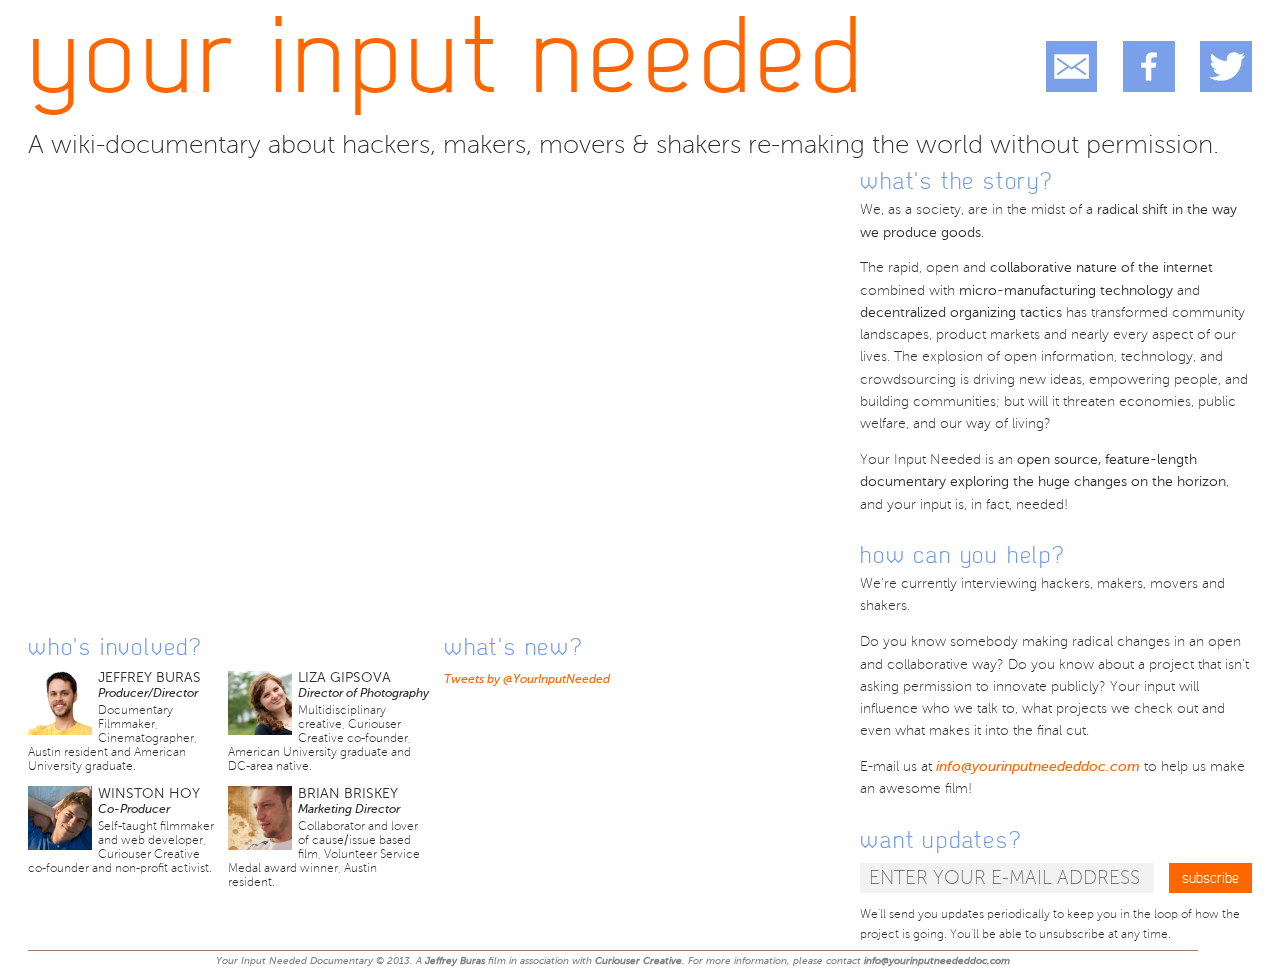
==== commit 843e4884: "- google analytics code" ====
--- a/index.html
+++ b/index.html
@@ -167,6 +167,15 @@
         <div id="footer">
             Your Input Needed Documentary &copy; 2013. A <a href="http://jeffreyburas.com">Jeffrey Buras</a> film in association with <a href="http://curiousercreative.com">Curiouser Creative</a>. For more information, please contact <a href="mailto:info@yourinputneededdoc.com?subject=Here's my input!">info@yourinputneededdoc.com</a>
         </div>
+        
+        <script>
+            (function(i,s,o,g,r,a,m){i['GoogleAnalyticsObject']=r;i[r]=i[r]||function(){
+            (i[r].q=i[r].q||[]).push(arguments)},i[r].l=1*new Date();a=s.createElement(o),
+            m=s.getElementsByTagName(o)[0];a.async=1;a.src=g;m.parentNode.insertBefore(a,m)
+            })(window,document,'script','//www.google-analytics.com/analytics.js','ga');
+          
+            ga('create', 'UA-18954559-10', 'yourinputneededmovie.com');
+            ga('send', 'pageview');
+        </script>
     </body>
-    
 </html>--- a/yin.css
+++ b/yin.css
@@ -140,7 +140,7 @@
 --------------- */
 
 body {
-	margin: 1.5em auto 0;
+	margin: 0.5em auto 0;
 	font: 14px/1.43em 'museo_sans100', sans-serif;
 	width: 95.625%;
 	color: #2e2e2e;
@@ -178,6 +178,7 @@
 	font: 1.14em/1.25em 'museo_sans300', sans-serif;
 	text-transform: uppercase;
 	margin-top: -0.125em;
+	display: inline-block;
 }
 
 h5 {
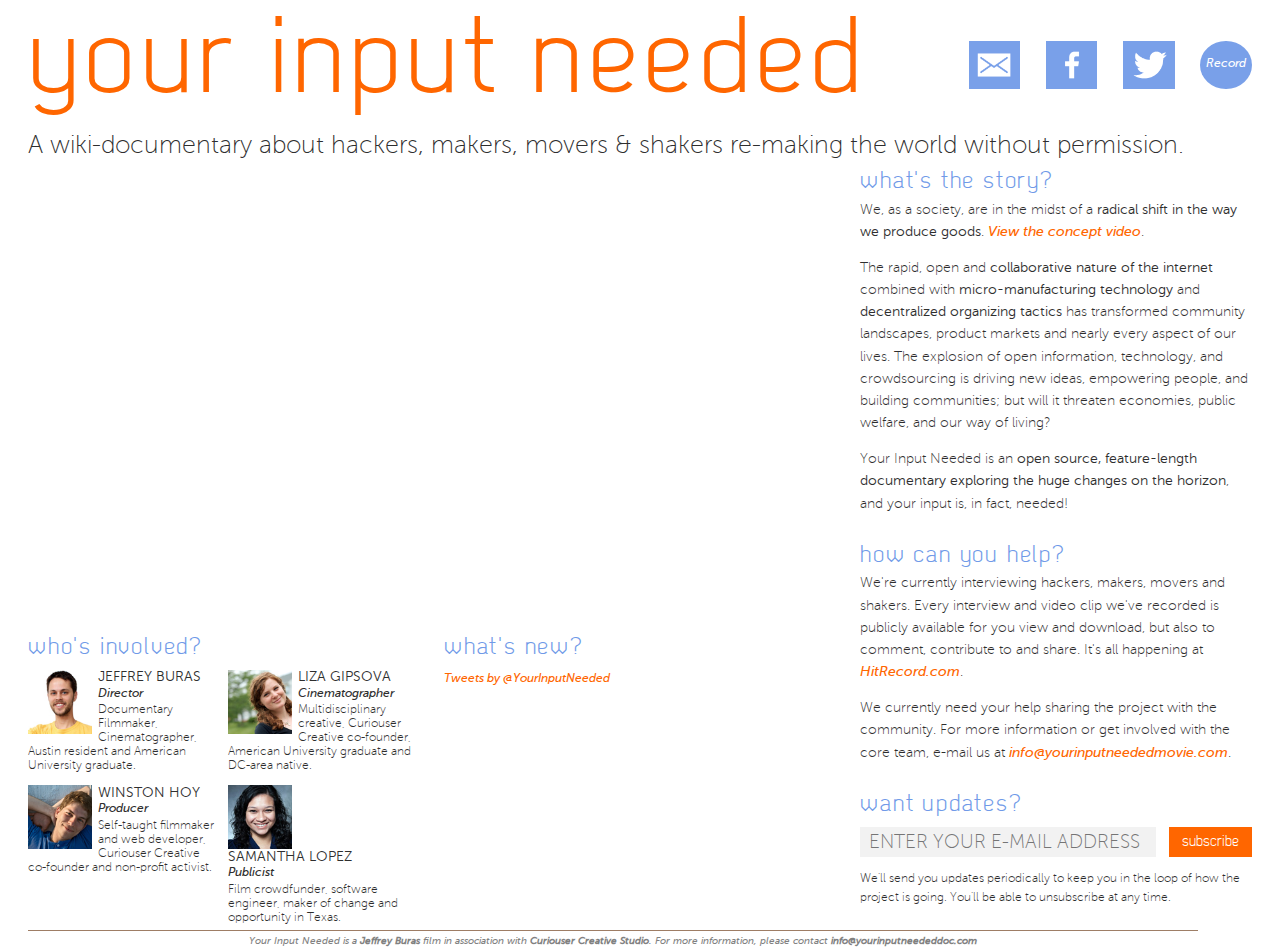
==== commit be09be10: "remove php, add docker-compose" ====
--- a/index.html
+++ b/index.html
@@ -1,23 +1,24 @@
 <html>
     <head>
-        
+
         <title>Your Input Needed - Documentary Feature Film - The Story of Hackers, Makers, Movers and Shakers</title>
-        
+
         <meta http-equiv="X-UA-Compatible" content="IE=edge" />
         <meta http-equiv="Content-Type" content="text/html; charset=UTF-8" />
-        
-        <link rel="icon" href="favicon.ico" type="image/x-icon" /> 
-        <link rel="shortcut icon" href="favicon.ico" type="image/x-icon" /> 
-        
-        <link href="yin.css" rel="stylesheet" type="text/css" />
+        <meta name="viewport" content="width=device-width, initial-scale=1.0, minimum-scale=1.0, maximum-scale=1.5, user-scalable=yes">
+
+        <link rel="icon" href="favicon.ico" type="image/x-icon" />
+        <link rel="shortcut icon" href="favicon.ico" type="image/x-icon" />
+
+        <link href="yin.css?7" rel="stylesheet" type="text/css" />
         <!--[if IE]>
             <link href="ie.css" rel="stylesheet" type="text/css" />
         <![endif]-->
-        
+
         <!--[if IE 7]>
-            
+
         <![endif]-->
-        
+
         <!--[if lt IE 7]>
             <script>
                 alert("Your web browser does not support features required to display this website. Please try browsing in either Firefox or Google Chrome (both are free)");
@@ -30,43 +31,43 @@
             <meta http-equiv="REFRESH" content="0;url=http://www.mozilla.com/firefox/">
             </head>
         <![endif]-->
-        
+        <script type="text/javascript">
+            introVideo = false;
+            var debug = false;
+        </script>
+
         <script src="js/jquery.js" type="text/javascript"></script>
-        <script src="js/yin.js" type="text/javascript"></script>
-        <script type="text/javascript">
-            
-        </script>
-        
-        <script type="text/javascript">
-        
-        </script>
-            
+        <script src="js/yin.js?5" type="text/javascript"></script>
     </head>
 
     <body>
-        
+
         <div id="header">
             <h1>Your Input Needed</h1>
             <div id="social_buttons">
-                <!-- AddThis Button BEGIN 
+                <!-- AddThis Button BEGIN
                 <div class="addthis_toolbox addthis_default_style">
                     <a class="addthis_counter addthis_pill_style"><img src="/graphics/yin_share.png" alt="Share Your Input Needed Documentary Film" /></a>
                 </div>
                 <script type="text/javascript" src="//s7.addthis.com/js/300/addthis_widget.js#pubid=xa-51a3c89114e54357"></script>
                 AddThis Button END -->
+                <a class="hidden-md hitrecord" href="http://www.hitrecord.org/collaborations/7635"><span class="hidden-xs">Rec<span class="hidden-md">ord</span></span></a>
                 <a href="http://twitter.com/yourinputneeded"><img src="/graphics/yin_twitter.png" alt="Share Your Input Needed Documentary Film via Twitter" /></a>
                 <a href="http://www.facebook.com/YourInputNeeded"><img src="/graphics/yin_fb.png" alt="Share Your Input Needed Documentary Film via Facebook" /></a>
                 <a href="mailto:info@yourinputneededdoc.com?subject=Here's my input!"><img src="/graphics/yin_email.png" alt="Share Your Input Needed Documentary Film via email" /></a>
             </div> <!-- end #social_buttons -->
-            
+
             <div id="lead_in">
                 A wiki-documentary about hackers, makers, movers &amp; shakers re-making the world without permission.
             </div>
         </div> <!-- end #header -->
-        
+
         <div class="col_container">
             <div class="two-thirds col left">
-                <iframe id="video" src="http://www.youtube.com/embed/yxZPdQvkU-A?rel=0" frameborder="0" allowfullscreen></iframe>
+                <div id="video">
+                    <div id="player"></div>
+                </div>
+
                 <div class="col_container">
                     <div class="crew half col">
                         <h2>Who's involved?</h2>
@@ -74,43 +75,43 @@
                             <div class="profile col half">
                                 <img src="/graphics/jeffrey.jpg" alt="Jeffrey Buras, Your Input Needed Director" />
                                 <h4>Jeffrey Buras</h4>
-                                <h5>Producer/Director</h5>
+                                <h5>Director</h5>
                                 <p>
                                     Documentary Filmmaker, Cinematographer, Austin resident and American University graduate.
                                 </p>
                             </div> <!-- end .profile -->
-                            
+
                             <div class="profile col half">
                                 <img src="/graphics/liza.jpg" alt="Liza Gipsova, Your Input Needed Director of Photography" />
                                 <h4>Liza Gipsova</h4>
-                                <h5>Director of Photography</h5>
+                                <h5>Cinematographer</h5>
                                 <p>
                                     Multidisciplinary creative, Curiouser Creative co-founder, American University graduate and DC-area native.
                                 </p>
                             </div> <!-- end .profile -->
                         </div> <!-- end .col_container -->
-                        
+
                         <div class="col_container">
                             <div class="profile col half">
                                 <img src="/graphics/winston.jpg" alt="Winston Hoy, Your Input Needed Co-Producer" />
                                 <h4>Winston Hoy</h4>
-                                <h5>Co-Producer</h5>
+                                <h5>Producer</h5>
                                 <p>
                                     Self-taught filmmaker and web developer, Curiouser Creative co-founder and non-profit activist.
                                 </p>
                             </div> <!-- end .profile -->
-                            
+
                             <div class="profile col half">
-                                <img src="/graphics/brian.jpg" alt="Brian Briskey, Your Input Needed Marketing Director" />
-                                <h4>Brian Briskey</h4>
-                                <h5>Marketing Director</h5>
+                                <img src="/graphics/samantha.jpg" alt="Samantha Rae Lopez, Your Input Needed Social Media & PR Director" />
+                                <h4>Samantha Lopez</h4>
+                                <h5>Publicist</h5>
                                 <p>
-                                    Collaborator and lover of cause/issue based film, Volunteer Service Medal award winner, Austin resident.
+                                    Film crowdfunder, software engineer, maker of change and opportunity in Texas.
                                 </p>
                             </div> <!-- end .profile -->
                         </div> <!-- end .col_container -->
                     </div> <!-- end .crew -->
-                    
+
                     <div class="twitter half col">
                         <h2>What's New?</h2>
                         <a class="twitter-timeline"  href="https://twitter.com/YourInputNeeded"  data-widget-id="339116407449063425" data-chrome="noheader nofooter noborders noscrollbar transparent" data-tweet-limit="2">Tweets by @YourInputNeeded</a>
@@ -118,11 +119,11 @@
                     </div> <!-- end .twitter -->
                 </div> <!-- end .col-container -->
             </div> <!-- end .two-thirds -->
-            
+
             <div class="third col right">
                 <div class="synopsis">
                     <h2>What's the Story?</h2>
-                    <p>We, as a society, are in the midst of a <strong>radical shift in the way we produce goods</strong>.</p>
+                    <p>We, as a society, are in the midst of a <strong>radical shift in the way we produce goods</strong>. <a id="conceptVideo" href="http://www.youtube.com/watch?v=yxZPdQvkU-A">View the concept video</a>.</p>
                     <p>
                         The rapid, open and <strong>collaborative nature of the internet</strong> combined with <strong>micro-manufacturing technology</strong>
                         and <strong>decentralized organizing tactics</strong> has transformed community landscapes, product markets and nearly
@@ -133,20 +134,20 @@
                         Your Input Needed is an <strong>open source, feature-length documentary exploring the huge changes on the horizon</strong>, and your input is, in fact, needed!
                     </p>
                 </div> <!-- end .synopsis -->
-                
+
                 <div class="get_involved">
                     <h2>How Can You Help?</h2>
-                    <p>We're currently interviewing hackers, makers, movers and shakers.</p>
                     <p>
-                        Do you know somebody making radical changes in an open and collaborative way? Do you know about a project that isn't asking
-                        permission to innovate publicly? Your input will influence who we talk to, what projects we check out and even what makes it
-                        into the final cut.
+                        We're currently interviewing hackers, makers, movers and shakers. Every interview and video clip we've recorded is
+                        publicly available for you view and download, but also to comment, contribute to and share. It's all happening at
+                        <a href="http://www.hitrecord.org/collaborations/7635">HitRecord.com</a>.
                     </p>
+
                     <p>
-                        E-mail us at <a href="mailto:info@yourinputneededdoc.com?subject=Here's my input!">info@yourinputneededdoc.com</a> to help us make an awesome film!
+                        We currently need your help sharing the project with the community. For more information or get involved with the core team, e-mail us at <a href="mailto:info@yourinputneededmovie.com?subject=Here is my input!">info@yourinputneededmovie.com</a>.
                     </p>
                 </div> <!-- end .get_involved -->
-                
+
                 <div class="updates">
                     <h2>Want Updates?</h2>
                     <!-- Begin MailChimp Signup Form -->
@@ -163,19 +164,20 @@
                 </div> <!-- end .updates -->
             </div> <!-- end .third -->
         </div> <!-- end .col_container -->
-        
+
         <div id="footer">
-            Your Input Needed Documentary &copy; 2013. A <a href="http://jeffreyburas.com">Jeffrey Buras</a> film in association with <a href="http://curiousercreative.com">Curiouser Creative</a>. For more information, please contact <a href="mailto:info@yourinputneededdoc.com?subject=Here's my input!">info@yourinputneededdoc.com</a>
+            Your Input Needed is a <a href="http://jeffreyburas.com">Jeffrey Buras</a> film in association with <a href="http://curiousercreative.com">Curiouser Creative Studio</a>. For more information, please contact <a href="mailto:info@yourinputneededdoc.com?subject=Here's my input!">info@yourinputneededdoc.com</a>
         </div>
-        
+
         <script>
             (function(i,s,o,g,r,a,m){i['GoogleAnalyticsObject']=r;i[r]=i[r]||function(){
             (i[r].q=i[r].q||[]).push(arguments)},i[r].l=1*new Date();a=s.createElement(o),
             m=s.getElementsByTagName(o)[0];a.async=1;a.src=g;m.parentNode.insertBefore(a,m)
             })(window,document,'script','//www.google-analytics.com/analytics.js','ga');
-          
+
             ga('create', 'UA-18954559-10', 'yourinputneededmovie.com');
             ga('send', 'pageview');
         </script>
+        <script id="yt_api" src="http://www.youtube.com/iframe_api" type="text/javascript"></script>
     </body>
-</html>+</html>
--- a/yin.css
+++ b/yin.css
@@ -159,6 +159,10 @@
 	color: #ff6600;
 }
 
+h1 a {
+    font-family: 'dekar';
+}
+
 h2 {
 	color: #709ae8;
 	font-size: 2em;
@@ -220,8 +224,10 @@
 /* Form styles */
 
 form {
-	height: 2.5em;
-	margin-top: 0.43em;
+    height: 2.5em;
+    margin-top: 0.43em;
+    padding-right: 8em;
+    position: relative;
 }
 
 label {
@@ -236,25 +242,27 @@
 	-webkit-box-sizing: border-box;
 }
 
-input[type=text],
-input[type=email] {
-	padding: 0.22em 0.45em;
-    width: 75%;
-	font: 1.57em/1em 'museo_sans100', sans-serif;
-	color: #ff6600;
-	border: none;
-	background: #f2f2f2;
-}
-
-input[type=submit] {
-	font: 1.29em/1em 'dekar', sans-serif;
-	color: white;
-	background: #ff6600;
-	border: none;
-	padding: 0 0.833em;
-	float: right;
-	text-transform: lowercase;
-	cursor: pointer;
+input[type="text"], input[type="email"] {
+    background: #F2F2F2;
+    border: none;
+    color: #FF6600;
+    display: block;
+    font: 1.57em/1em 'museo_sans100',sans-serif;
+    padding: 0.22em 0.45em;
+    width: 100%;
+}
+
+input[type="submit"] {
+    background:#FF6600;
+    border: none;
+    color: #FFFFFF;
+    cursor: pointer;
+    font: 1.29em/1em 'dekar',sans-serif;
+    padding: 0 0.833em;
+    position: absolute;
+    right: 0;
+    text-transform: lowercase;
+    top: 0;
 }
 
 ::-webkit-input-placeholder {
@@ -350,14 +358,30 @@
 	display: block;
 	margin-left: 2.14em;
 	width: 4.3em;
-	height: 4.3em;
+	height: 4em;
 	background: #79a0e9;
 	float: right;
 	text-align: center;
 }
 
+.hitrecord {
+	border-radius: 50%;
+	-moz-border-radius: 50%;
+	-webkit-border-radius: 50%;
+}
+
+#social_buttons > .hitrecord > span {
+	color: white;
+	display: inline-block;
+	margin-top: 27%;
+}
+
 #social_buttons > *:hover {
 	background: #ff6600;
+}
+
+#social_buttons > .hitrecord:hover {
+	background: red;
 }
 
 #social_buttons img {
@@ -366,7 +390,7 @@
 }
 
 #lead_in {
-	font-size: 2.14em;
+	font-size: 2.1em;
 	line-height: 1.54em;
 	margin-bottom: 0.25em;
 }
@@ -375,6 +399,15 @@
 	width: 100%;
 	height: 552px;
 	margin-bottom: 1em;
+	background: white;
+}
+
+#video iframe {
+	background: black;
+	width: 100%;
+	height: 100%;
+	top: 0;
+	left: 0;
 }
 
 .right div + div {
@@ -441,7 +474,6 @@
 #footer {
     border-top: 1px solid #5E2800;
     text-align: center;
-	white-space: nowrap;
 	position: fixed;
 	bottom: 0;
 	left: 2.1875%;
@@ -458,14 +490,42 @@
 /* -------------
   Responsive!
 --------------- */
-
-@media (max-width: 1250px) {
+@media (max-width: 1225px) {
+	#header h1 {
+		font-size: 7em;
+	}
+	
+	#lead_in {
+		font-size: 1.75em;
+	}
+	
+	#social_buttons {
+		padding-top: 1em;
+	}
+	
+	.two-thirds > .col_container {
+		white-space: normal;
+		word-spacing: normal;
+	}
+	
+	.two-thirds > .col_container > .col {
+		display: block;
+		width: auto;
+	}
+	
+	.two-thirds > .col_container > .col + .col {
+		margin-left: 0;
+		margin-top: 2.5em;
+	}
+}
+
+@media (max-width: 1024px) {
+	
+}
+
+@media (max-width: 1023px) {
 	#header {
 		padding-right: 5em;
-	}
-	
-	#header h1 {
-		width: 90%;
 	}
 	
 	#social_buttons {
@@ -478,11 +538,11 @@
 		position: absolute;
 		right: 0;
 		top: 0;
-		width: 4em;
+		width: 3em;
 	}
 	
 	#social_buttons > * {
-		height: 4em;
+		height: 3em;
 		float: none;
 		width: auto;
 		max-width: none;
@@ -490,6 +550,130 @@
 	}
 	
 	#social_buttons > * + * {
-		margin-top: 1.45em;
-	}
+		margin-top: 1em;
+	}
+	
+	#social_buttons > .hitrecord + * {
+		margin-top: 0;
+	}
+	
+	.hidden-md {
+		display: none !important;
+	}
+}
+
+@media (max-width: 767px) {
+	#header {
+		padding-right: 4em;
+	}
+	
+	body > .col_container {
+		white-space: normal;
+		word-spacing: normal;
+	}
+	
+	body > .col_container > .col {
+		width: auto;
+		display: block;
+	}
+	
+	body > .col_container > .col + .col {
+		margin-left: 0;
+		margin-top: 0.5em;
+	}
+	
+	.hidden-sm {
+		display: none !important;
+	}
+}
+
+@media (max-width: 480px) {
+	#header {
+		padding-right: 3em;
+	}
+	#header h1 {
+		font-size: 4em;
+	}
+	
+	#lead_in {
+		font-size: 1.5em;
+	}
+	
+	#social_buttons {
+		width: 2em;
+	}
+	
+	#social_buttons > * {
+		height: 2em;
+	}
+	
+	#social_buttons > .hitrecord {
+		background: red;
+	}
+	
+	.hidden-xs {
+		display: none !important;
+	}
+}
+
+@media (max-width: 479px) {
+	#header {
+		padding-right: 2.5em;
+	}
+
+	#header h1 {
+		font-size: 5em;
+	}
+	
+	#lead_in {
+		font-size: 1.3em;
+	}
+	
+	.crew > .col_container {
+		white-space: normal;
+		word-spacing: normal;
+		display: block;
+		clear: both;
+		overflow: hidden;
+	}
+	
+	.crew > .col_container + .col_container {
+		margin-top: 1em;
+	}
+	
+	.crew .profile.col {
+		display: block;
+		width: auto;
+		overflow: hidden;
+	}
+	
+	.crew .profile.col + .col {
+		clear: both;
+		margin-left: 0;
+		margin-top: 1em;
+	}
+}
+
+/* Mobile signup! */
+#signup h1,
+#signup #lead_in {
+	width: auto;
+}
+
+#signup #header {
+	padding: 0;
+}
+
+#signup h1 {
+	font-size: 6em;
+}
+
+#signup #lead_in {
+	margin-bottom: .75em;
+	font-size: 1.5em;
+}
+
+#signup input {
+	width: auto;
+	margin-bottom: 0.5em;
 }